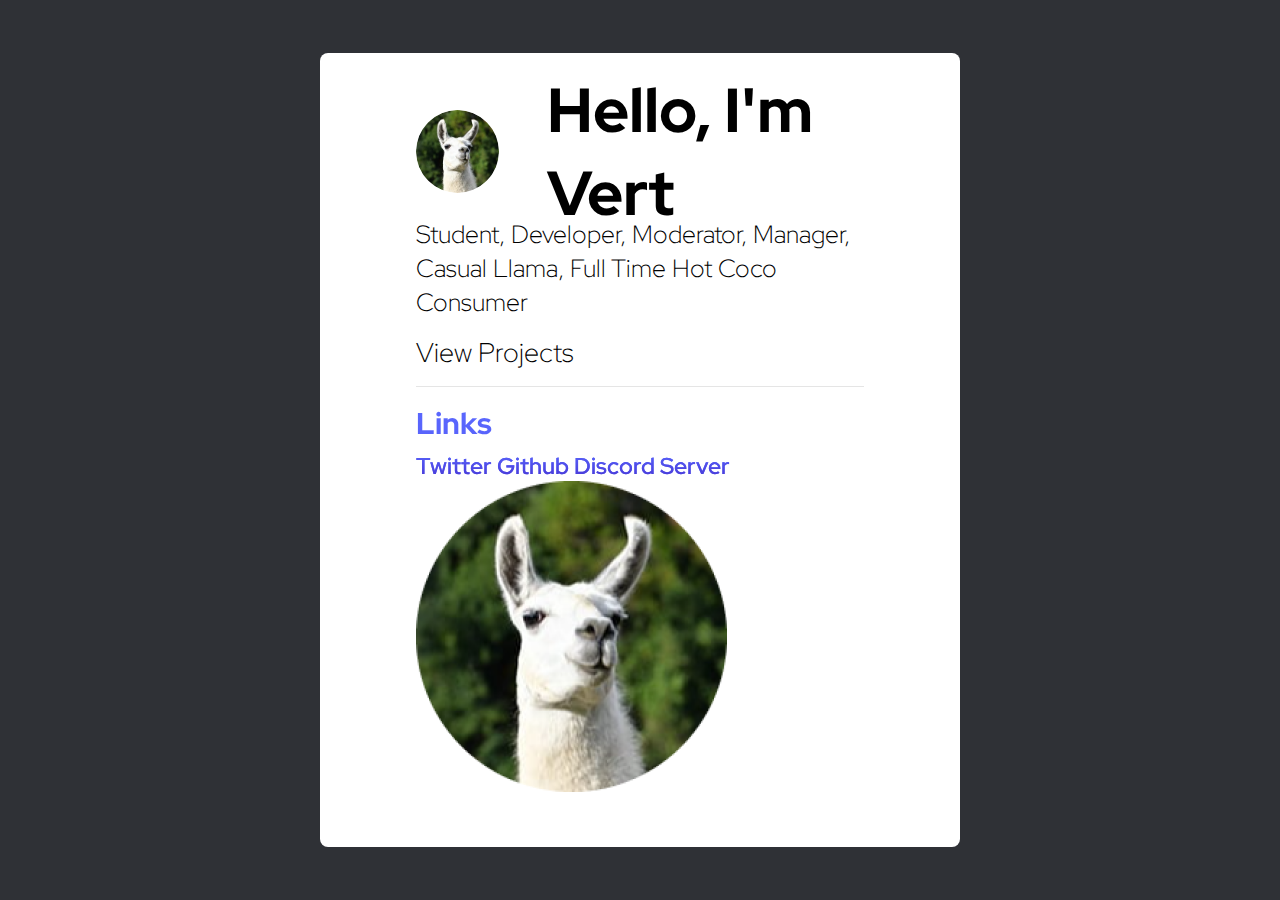
==== index.html @ de439888 "Trying to Fix Embed Pic" ====
<!DOCTYPE html>
<html lang="en">
<head>
    <meta charset="UTF-8">
    <meta http-equiv="X-UA-Compatible" content="IE=edge">
    <meta name="viewport" content="width=device-width, initial-scale=1.0">
    <link rel="shortcut icon" href="./assets/images/favicon.ico" type="image/x-icon">
    <link rel="stylesheet" href="./assets/css/styles.css">
    <link rel="stylesheet" href="./assets/css/rickroll.css">
    <script src="./assets/js/server.js"></script>
    <title>Home - vert.codes</title>

    <meta property="og:type" content="website">
    <meta name="theme-color" content="#2f3136" />
    <meta property="og:title" content="Vert (@LlamaVert)">
    <meta property="og:url" content="https://vert-code.github.io/vert.codes">
    <meta property="twitter:image" content="https://vert-code.github.io/vert.codes/assets/images/embedllama.png" />
    <meta property="og:description" 
    content="Student, Developer, Moderator, Manager, 
    Casual Llama, Full Time Hot Coco Consumer"/>
    <meta name="twitter:card" content="summary_large_image">

</head>
<body>
    <div class="box">
        <div class="hello"><img src="./assets/images/llama.png" width="83px" height="83px" class="llama"><span class="helloIm">Hello, I'm Vert</span></div>
        <div class="about"> Student, Developer, Moderator, Manager, <br> Casual Llama, Full Time Hot Coco Consumer</div>
        <div class="projects"><a href="projects.html">View Projects</a></div>
        <hr>
        <div class="links"> 
            <h3 class="links_title">Links</h3> 
            <a href="https://twitter.com/LlamaVert" target="_blank">Twitter</a>
            <a href="https://github.com/Vert-Code" target="_blank">Github</a> 
            <a href="https://discord.com/users/791433822808965161" target="_blank">Discord</a>
            <a href="https://discord.gg/QhMtj5dKqF" target="_blank"> Server</a>
            <img src="./assets/images/embedllama.png">
          </div>
    </div>
</body>
</html>
---- assets/css/styles.css ----
@import url('https://fonts.googleapis.com/css2?family=Red+Hat+Display:wght@300;600;800&display=swap');

html {
    scroll-behavior: smooth;
    font-size: 'Red Hat Display';
}

* {
    font-family: 'Red Hat Display';
}

body {
    background-color: #2F3136;
}

a {
    text-decoration: none;
    background: linear-gradient(180deg, #5A68FF 0%, #4632D0 100%);
    -webkit-background-clip: text;
    -webkit-text-fill-color: transparent;
    background-clip: text;
}

hr {
    margin-top: 1rem;
    margin-bottom: 1rem;
    border: 0;
    border-top: 1px solid rgba(0, 0, 0, .1);
}

a:link {
    text-decoration: none;
    background: linear-gradient(180deg, #5A68FF 0%, #4632D0 100%);
    -webkit-background-clip: text;
    -webkit-text-fill-color: transparent;
    background-clip: text;
}

.box {
    display: inline-block;
    border-radius: 0.5rem;
    background-color: white;
    position: absolute;
    left: 50%;
    top: 50%;
    transform: translate(-50%, -50%);
    padding: 3rem 6rem;
}

.hello {
    font-size: 62.38px;
    color: black;
    display: flex;
    justify-content: center;
    align-items: center;
    height: 100px;
    margin-bottom: 1rem;
    font-weight: 800;
}

.about {
    color: #000000;
    font-size: 25.1px;
    font-weight: 300;
}

.links {
    background: linear-gradient(180deg, #5A68FF 0%, #4632D0 100%);
    -webkit-background-clip: text;
    -webkit-text-fill-color: transparent;
    background-clip: text;
    font-size: 23px;
    font-weight: 600;
}

.links_title {
    color: #000000;
    font-size: 30px;
    font-weight: 800;
    margin-top: 0.75rem;
    margin-bottom: 0.5rem;
}

.homebtn {
    display: inline-block;
    color: linear-gradient(180deg, #5A68FF 0%, #4632D0 100%);
    -webkit-background-clip: text;
    -webkit-text-fill-color: transparent;
    background-clip: text;
}

.helloIm {
    margin-left: 3rem;
}

.projects>a {
    color: black;
    background: transparent;
    -webkit-background-clip: unset;
    -webkit-text-fill-color: #000000;
    font-size: 27px;
    font-weight: 300;
    background-clip: unset;
}

.projects {
    margin-top: 1rem;
}
---- assets/css/rickroll.css ----
.llama {
    object-fit: cover;
    border-radius: 50%;
}

.llama:hover {
    content: url(https://c.tenor.com/x8v1oNUOmg4AAAAd/rickroll-roll.gif);
}
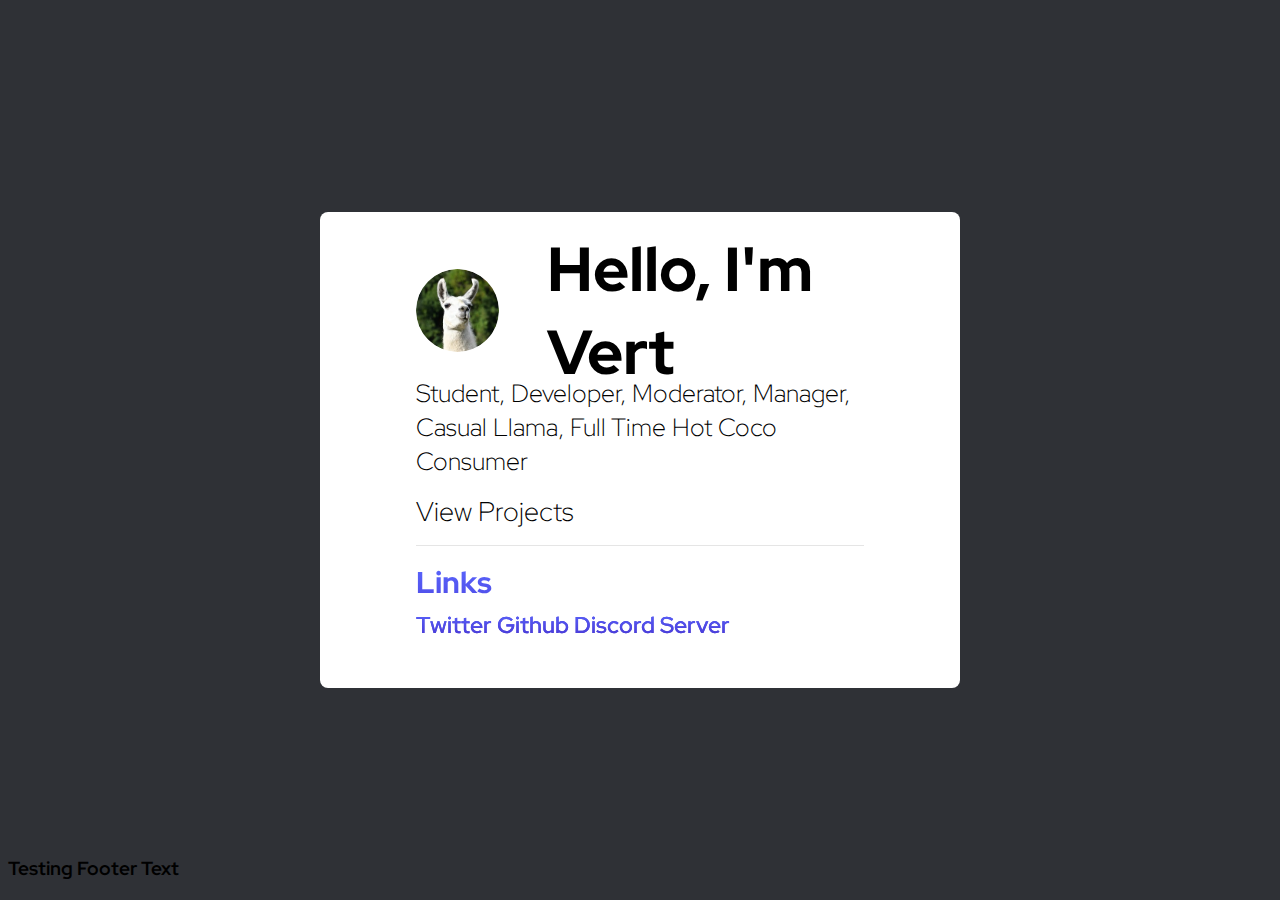
==== commit a573aab3: "Removed Testing Image" ====
--- a/index.html
+++ b/index.html
@@ -33,8 +33,10 @@
             <a href="https://github.com/Vert-Code" target="_blank">Github</a> 
             <a href="https://discord.com/users/791433822808965161" target="_blank">Discord</a>
             <a href="https://discord.gg/QhMtj5dKqF" target="_blank"> Server</a>
-            <img src="./assets/images/embedllama.png">
           </div>
     </div>
+    <h3 class="testing">
+        Testing Footer Text
+    </h3>
 </body>
 </html>--- a/assets/css/styles.css
+++ b/assets/css/styles.css
@@ -105,4 +105,9 @@
 
 .projects {
     margin-top: 1rem;
+}
+
+.testing {
+    position: absolute;
+    bottom: 0;
 }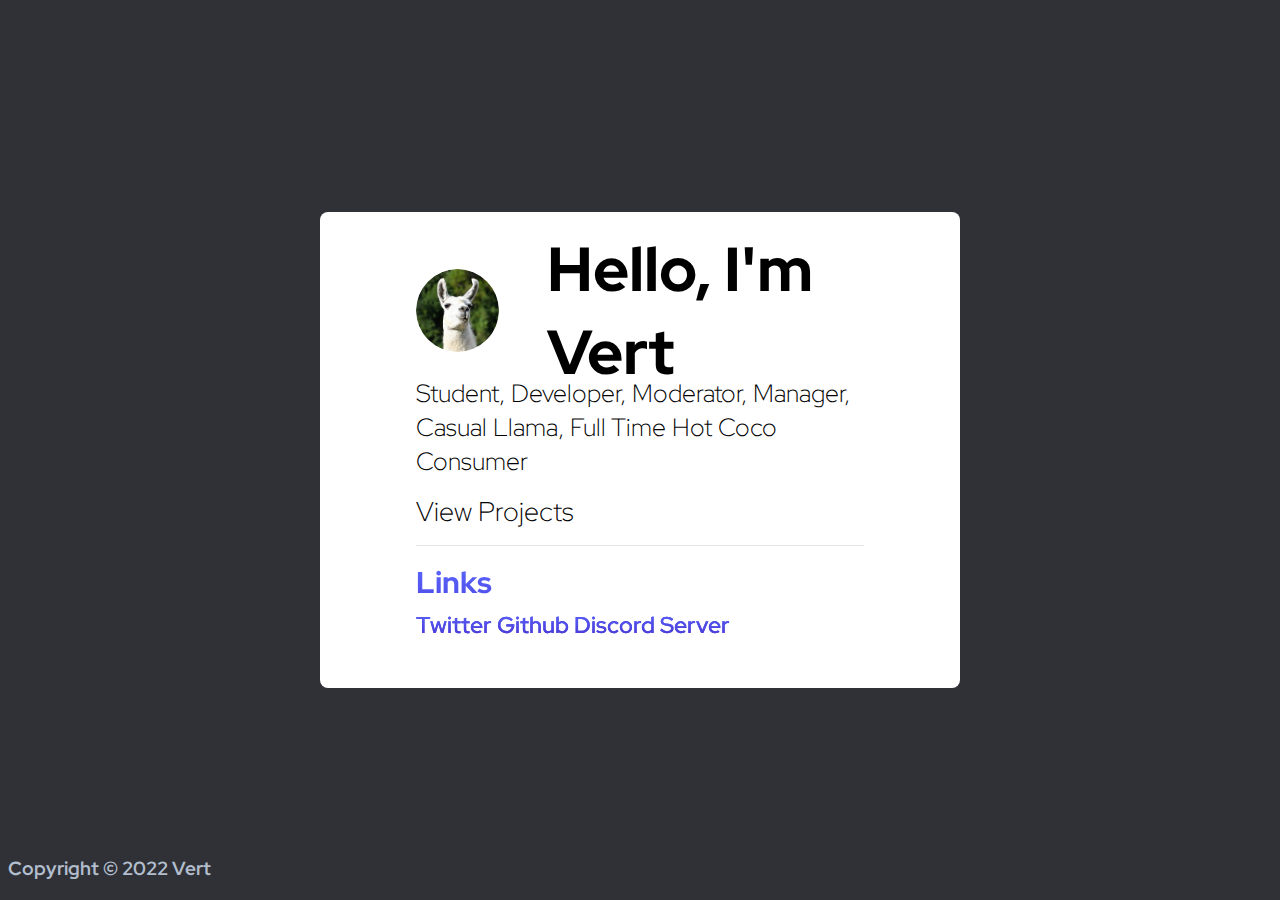
==== commit 61fd1fe4: "Updated Copyright Color" ====
--- a/index.html
+++ b/index.html
@@ -35,8 +35,8 @@
             <a href="https://discord.gg/QhMtj5dKqF" target="_blank"> Server</a>
           </div>
     </div>
-    <h3 class="testing">
-        Testing Footer Text
+    <h3 class="copyright">
+        Copyright © 2022 Vert
     </h3>
 </body>
 </html>--- a/assets/css/styles.css
+++ b/assets/css/styles.css
@@ -107,7 +107,8 @@
     margin-top: 1rem;
 }
 
-.testing {
+.copyright {
+    color: #B2BECD;
     position: absolute;
     bottom: 0;
 }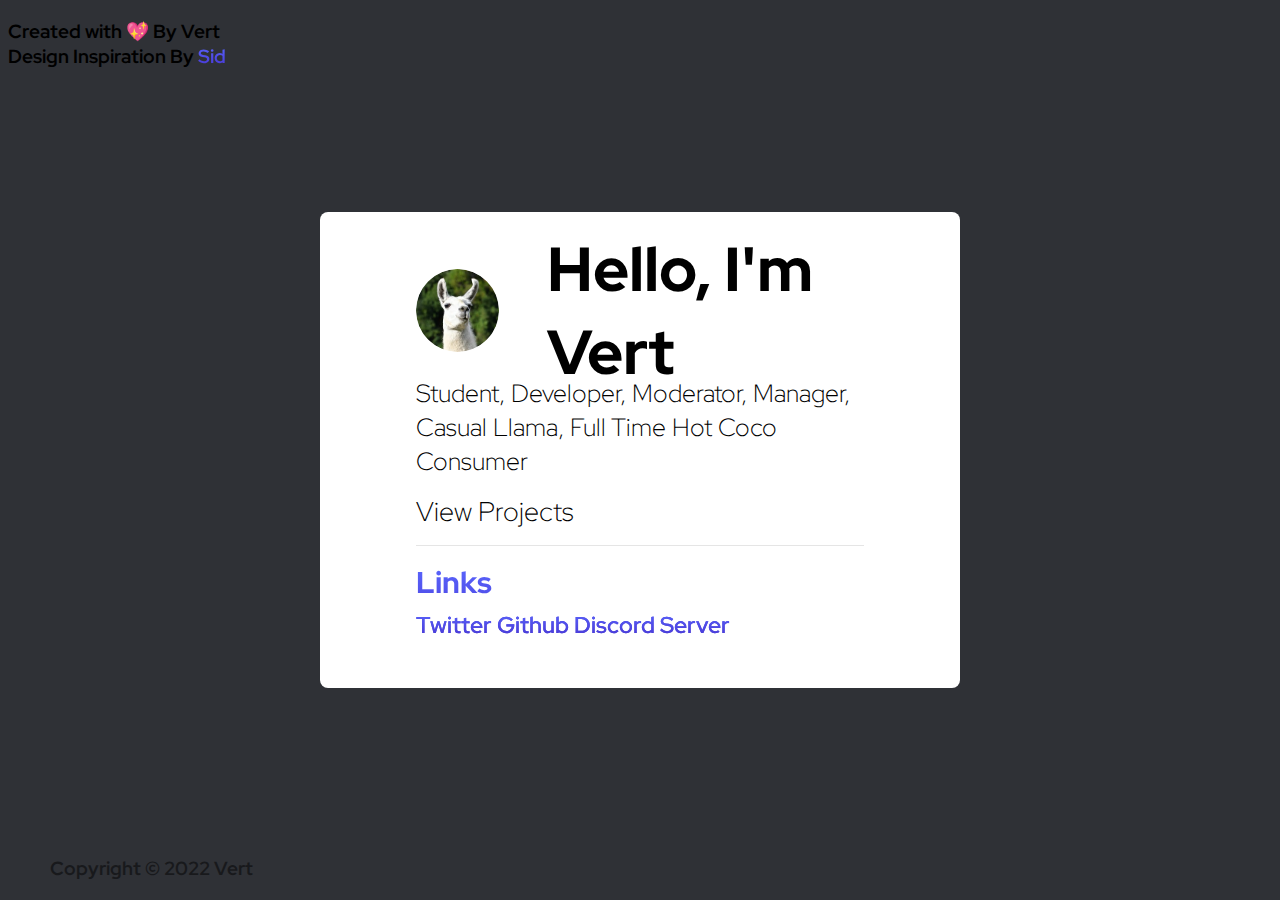
==== commit 0cbd5b0d: "Added target="_blank" on Footer" ====
--- a/index.html
+++ b/index.html
@@ -38,5 +38,8 @@
     <h3 class="copyright">
         Copyright © 2022 Vert
     </h3>
+    <h3 class="credits">
+        Created with 💖 By Vert<br>Design Inspiration By <a href="https://sidcrafts.com/" target="_blank">Sid
+    </a></h3>
 </body>
 </html>--- a/assets/css/styles.css
+++ b/assets/css/styles.css
@@ -107,8 +107,14 @@
     margin-top: 1rem;
 }
 
+
 .copyright {
-    color: #B2BECD;
+    color: #18191C;
     position: absolute;
     bottom: 0;
+    left: 50px;
+}
+
+.credit {
+    color: #18191C;
 }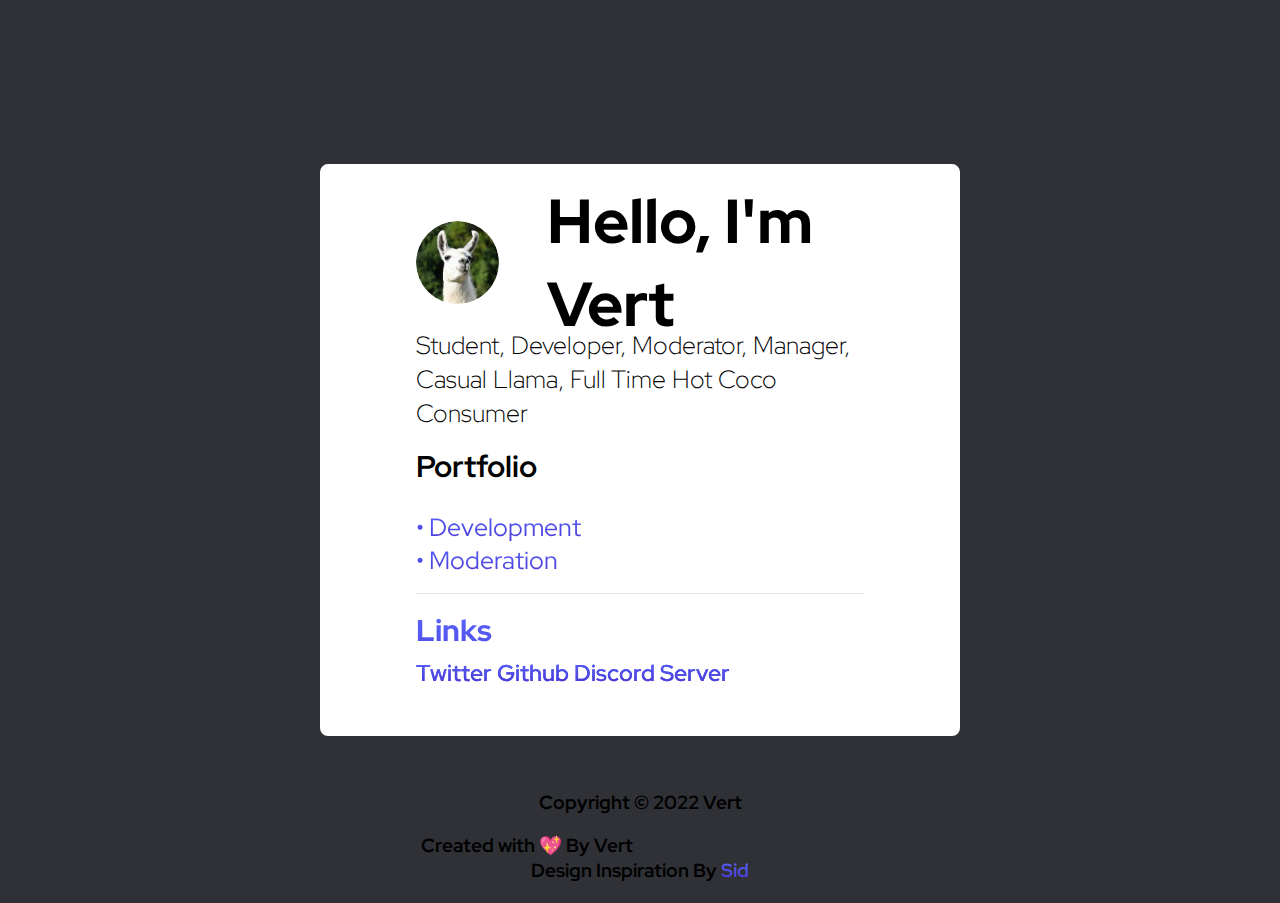
==== commit 29582637: "Added Portfolio Section & Updated Footer" ====
--- a/index.html
+++ b/index.html
@@ -1,5 +1,6 @@
 <!DOCTYPE html>
 <html lang="en">
+
 <head>
     <meta charset="UTF-8">
     <meta http-equiv="X-UA-Compatible" content="IE=edge">
@@ -15,31 +16,37 @@
     <meta property="og:title" content="Vert (@LlamaVert)">
     <meta property="og:url" content="https://vert-code.github.io/vert.codes">
     <meta property="twitter:image" content="https://vert-code.github.io/vert.codes/assets/images/embedllama.png" />
-    <meta property="og:description" 
-    content="Student, Developer, Moderator, Manager, 
-    Casual Llama, Full Time Hot Coco Consumer"/>
+    <meta property="og:description" content="Student, Developer, Moderator, Manager, 
+    Casual Llama, Full Time Hot Coco Consumer" />
     <meta name="twitter:card" content="summary_large_image">
 
 </head>
+
 <body>
     <div class="box">
-        <div class="hello"><img src="./assets/images/llama.png" width="83px" height="83px" class="llama"><span class="helloIm">Hello, I'm Vert</span></div>
+        <div class="hello"><img src="./assets/images/llama.png" width="83px" height="83px" class="llama">
+        <span class="helloIm">Hello, I'm Vert</span></div>
         <div class="about"> Student, Developer, Moderator, Manager, <br> Casual Llama, Full Time Hot Coco Consumer</div>
-        <div class="projects"><a href="projects.html">View Projects</a></div>
+        <h2 class="portfolio">Portfolio</h2>
+        <div class="development"><a href="development.html">•  Development</a></div>
+        <div class="moderation"><a href="moderation.html">•  Moderation</a></div>
         <hr>
-        <div class="links"> 
-            <h3 class="links_title">Links</h3> 
+        <div class="links">
+            <h3 class="links_title">Links</h3>
             <a href="https://twitter.com/LlamaVert" target="_blank">Twitter</a>
-            <a href="https://github.com/Vert-Code" target="_blank">Github</a> 
+            <a href="https://github.com/Vert-Code" target="_blank">Github</a>
             <a href="https://discord.com/users/791433822808965161" target="_blank">Discord</a>
             <a href="https://discord.gg/QhMtj5dKqF" target="_blank"> Server</a>
-          </div>
+        </div>
     </div>
-    <h3 class="copyright">
-        Copyright © 2022 Vert
-    </h3>
-    <h3 class="credits">
-        Created with 💖 By Vert<br>Design Inspiration By <a href="https://sidcrafts.com/" target="_blank">Sid
-    </a></h3>
+    <div class="footer">
+        <h3 class="copyright">
+            Copyright © 2022 Vert
+        </h3>
+        <h3 class="credits">
+            Created with 💖 By Vert<span class="slimboExtra"> - and hatred from Slimbo</span><br>Design Inspiration By <a href="https://sidcrafts.com/" target="_blank">Sid
+            </a></h3>
+    </div>
 </body>
+
 </html>--- a/assets/css/styles.css
+++ b/assets/css/styles.css
@@ -103,18 +103,33 @@
     background-clip: unset;
 }
 
-.projects {
+.portfolio {
+    font-size: 30px;
     margin-top: 1rem;
+    color: linear-gradient(180deg, #5A68FF 0%, #4632D0 100%);
+}
+
+.development {
+    font-size: 25px;
+}
+
+.moderation {
+    font-size: 25px;
 }
 
 
-.copyright {
-    color: #18191C;
+.footer {
     position: absolute;
-    bottom: 0;
-    left: 50px;
+    left: 50%;
+    top: 93%;
+    transform: translate(-50%, -50%);
+    text-align: center;
 }
 
-.credit {
-    color: #18191C;
+.slimboExtra {
+    color: #2F3136;
+}
+
+.slimboExtra:hover {
+    color: black;
 }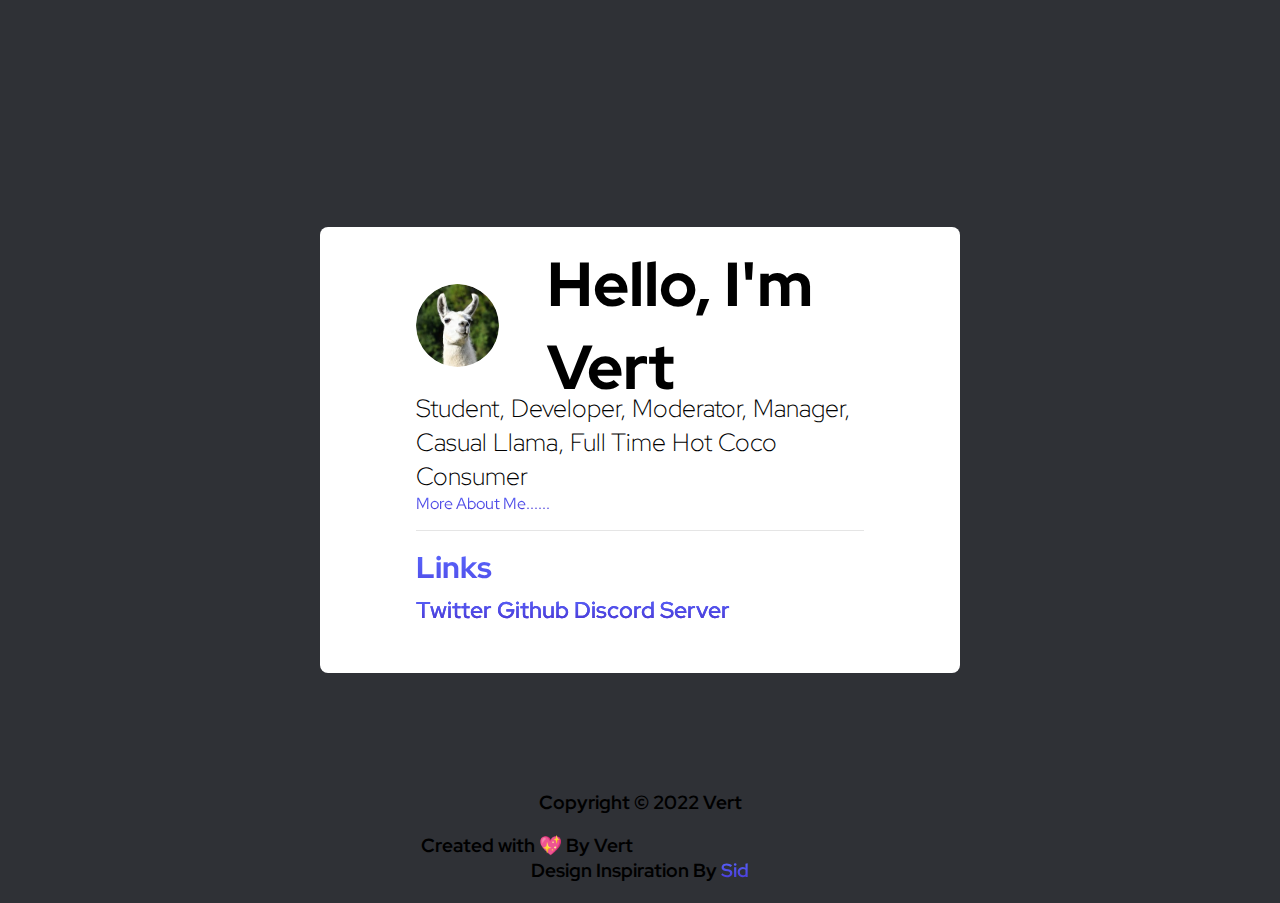
==== commit 97b02093: "Moved Portfolio into about.html" ====
--- a/index.html
+++ b/index.html
@@ -27,9 +27,12 @@
         <div class="hello"><img src="./assets/images/llama.png" width="83px" height="83px" class="llama">
         <span class="helloIm">Hello, I'm Vert</span></div>
         <div class="about"> Student, Developer, Moderator, Manager, <br> Casual Llama, Full Time Hot Coco Consumer</div>
-        <h2 class="portfolio">Portfolio</h2>
+        <div clas="mam"> <a href="./about.html"> More About Me...... </a></div>
+        
+        <!-- <h2 class="portfolio">Portfolio</h2>
         <div class="development"><a href="development.html">•  Development</a></div>
         <div class="moderation"><a href="moderation.html">•  Moderation</a></div>
+        -->
         <hr>
         <div class="links">
             <h3 class="links_title">Links</h3>
@@ -44,7 +47,7 @@
             Copyright © 2022 Vert
         </h3>
         <h3 class="credits">
-            Created with 💖 By Vert<span class="slimboExtra"> - and hatred from Slimbo</span><br>Design Inspiration By <a href="https://sidcrafts.com/" target="_blank">Sid
+            <span class="loveVert">Created with 💖 By Vert</span><span class="slimboExtra"> - and hatred from Slimbo</span><br>Design Inspiration By <a href="https://sidcrafts.com/" target="_blank">Sid
             </a></h3>
     </div>
 </body>
--- a/assets/css/styles.css
+++ b/assets/css/styles.css
@@ -126,6 +126,10 @@
     text-align: center;
 }
 
+.loveVert {
+    transform: translateX(20%);
+}
+
 .slimboExtra {
     color: #2F3136;
 }
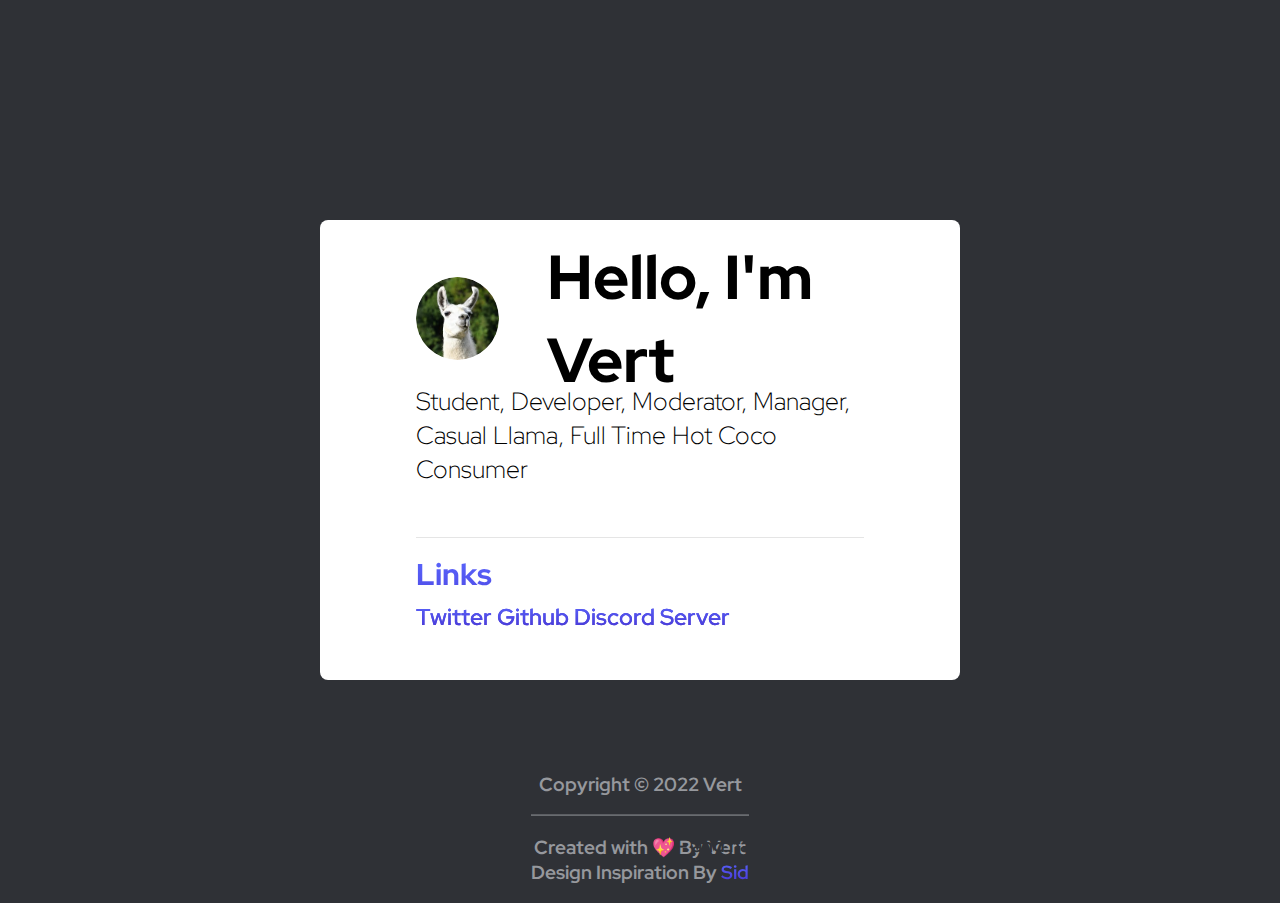
==== commit 22fa884c: "Updated about.html Title, Created removeurl.js" ====
--- a/index.html
+++ b/index.html
@@ -27,12 +27,7 @@
         <div class="hello"><img src="./assets/images/llama.png" width="83px" height="83px" class="llama">
         <span class="helloIm">Hello, I'm Vert</span></div>
         <div class="about"> Student, Developer, Moderator, Manager, <br> Casual Llama, Full Time Hot Coco Consumer</div>
-        <div clas="mam"> <a href="./about.html"> More About Me...... </a></div>
-        
-        <!-- <h2 class="portfolio">Portfolio</h2>
-        <div class="development"><a href="development.html">•  Development</a></div>
-        <div class="moderation"><a href="moderation.html">•  Moderation</a></div>
-        -->
+        <div class="moreabout"> <a href="./about.html"> More About Me...... </a></div>
         <hr>
         <div class="links">
             <h3 class="links_title">Links</h3>
@@ -46,10 +41,16 @@
         <h3 class="copyright">
             Copyright © 2022 Vert
         </h3>
+        <div class="divider"></div>
         <h3 class="credits">
-            <span class="loveVert">Created with 💖 By Vert</span><span class="slimboExtra"> - and hatred from Slimbo</span><br>Design Inspiration By <a href="https://sidcrafts.com/" target="_blank">Sid
+            <span class="loveVert">Created with 💖 By Vert</span><br>Design Inspiration By <a href="https://sidcrafts.com/" target="_blank">Sid
             </a></h3>
     </div>
+    <h3 class="slimboExtra"> - and hatred from Slimbo</h3>
+
+
+    <script src="https://ajax.googleapis.com/ajax/libs/jquery/3.6.0/jquery.min.js"></script>
+    <script src="./assets/js/index.js"></script>
 </body>
 
 </html>--- a/assets/css/styles.css
+++ b/assets/css/styles.css
@@ -93,47 +93,46 @@
     margin-left: 3rem;
 }
 
-.projects>a {
-    color: black;
+
+.moreabout>a {
     background: transparent;
     -webkit-background-clip: unset;
-    -webkit-text-fill-color: #000000;
+    background-clip: unset;
     font-size: 27px;
     font-weight: 300;
     background-clip: unset;
+    margin-top: 1rem;
+    color: black;
 }
-
-.portfolio {
-    font-size: 30px;
-    margin-top: 1rem;
-    color: linear-gradient(180deg, #5A68FF 0%, #4632D0 100%);
-}
-
-.development {
-    font-size: 25px;
-}
-
-.moderation {
-    font-size: 25px;
-}
-
 
 .footer {
     position: absolute;
     left: 50%;
-    top: 93%;
+    top: 92%;
+    transform: translate(-50%, -50%);
+    text-align: center;
+    color: #96989D;
+}
+
+
+.slimboExtra {
+    color: #2F3136;
+    position: absolute;
+    left: 61.75%;
+    top: 91.8%;
     transform: translate(-50%, -50%);
     text-align: center;
 }
 
-.loveVert {
-    transform: translateX(20%);
+.slimboExtra:hover {
+
+    opacity: 10%;
+    color: lightgreen;
 }
 
-.slimboExtra {
-    color: #2F3136;
-}
-
-.slimboExtra:hover {
-    color: black;
+.divider {
+    margin-top: 1rem;
+    margin-bottom: 1rem;
+    border: 0;
+    border-top: 1px solid #96989D;
 }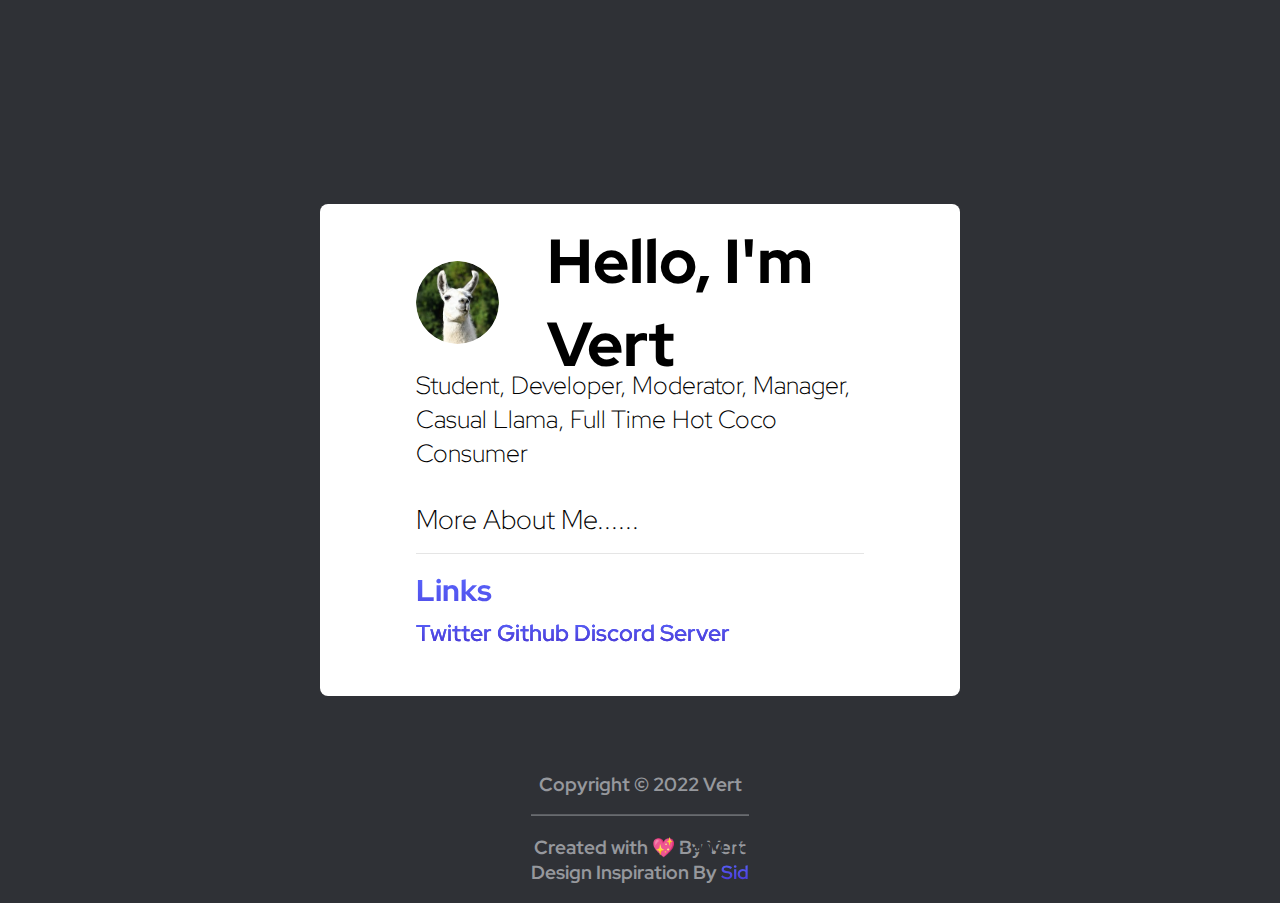
==== commit 14bb227f: "Removed JQuery Script Tag" ====
--- a/index.html
+++ b/index.html
@@ -49,7 +49,7 @@
     <h3 class="slimboExtra"> - and hatred from Slimbo</h3>
 
 
-    <script src="https://ajax.googleapis.com/ajax/libs/jquery/3.6.0/jquery.min.js"></script>
+
     <script src="./assets/js/index.js"></script>
 </body>
 
--- a/assets/css/styles.css
+++ b/assets/css/styles.css
@@ -101,8 +101,12 @@
     font-size: 27px;
     font-weight: 300;
     background-clip: unset;
-    margin-top: 1rem;
     color: black;
+    -webkit-text-fill-color: unset;
+}
+
+.moreabout {
+    margin-top: 2rem;
 }
 
 .footer {
@@ -125,8 +129,7 @@
 }
 
 .slimboExtra:hover {
-
-    opacity: 10%;
+    opacity: 5%;
     color: lightgreen;
 }
 
@@ -135,4 +138,13 @@
     margin-bottom: 1rem;
     border: 0;
     border-top: 1px solid #96989D;
+}
+
+.counter {
+    color: #2F3136;
+}
+
+.counter:hover {
+    color: lightgoldenrodyellow;
+    opacity: 10%;
 }